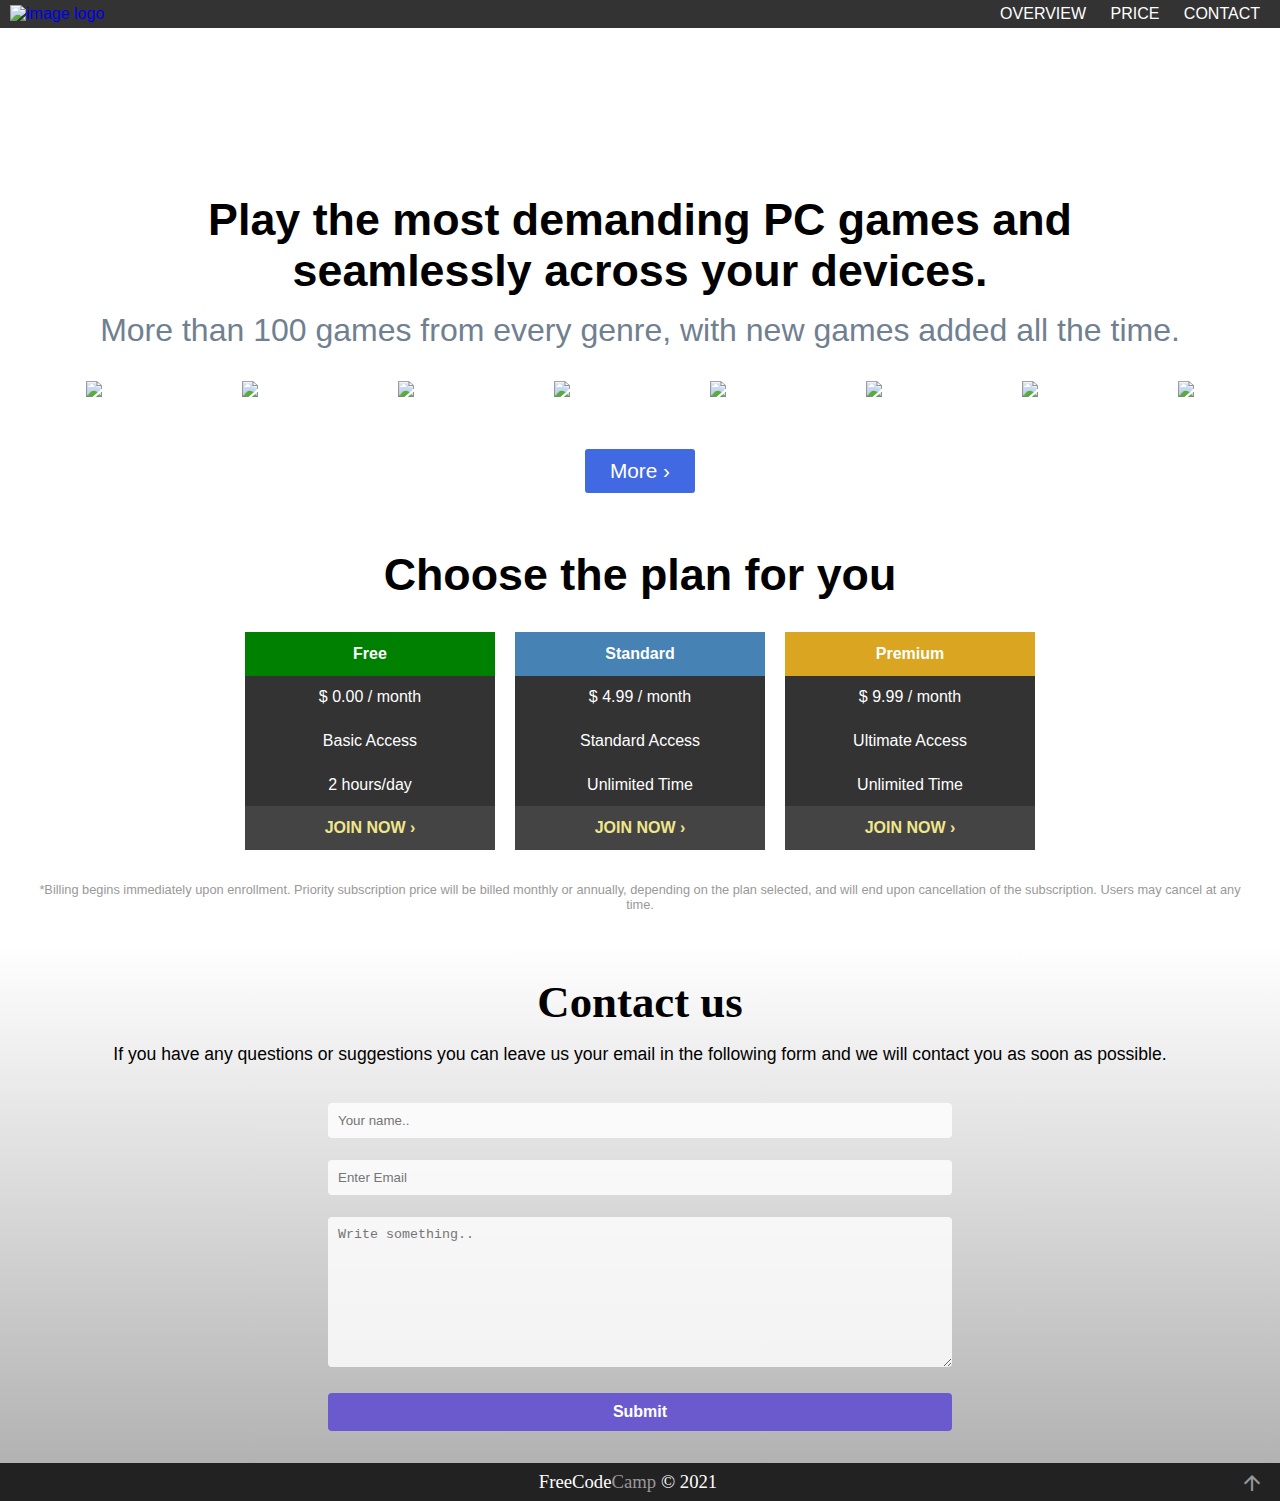
==== landingPage/index.html @ 871ff12c "Add files via upload" ====
<!DOCTYPE html>
<html lang="es">
 	<head>
 		<meta charset="utf-8">
		<title></title>

		<meta name="description" content="">
		<meta name="viewport" content="width=device-width, initial-scale=1">
		  
		<link rel="stylesheet" type="text/css" href="styles.css">
    <link rel="stylesheet" href="https://fonts.googleapis.com/icon?family=Material+Icons">
    <link rel="stylesheet" href="https://cdnjs.cloudflare.com/ajax/libs/font-awesome/4.7.0/css/font-awesome.min.css">
	</head>
	
	<body>

    <header id="header">
      <div id="header-logo">
        <a href="#home"><img src="img/logo_white.png" id="header-img" alt="image logo"></a>
      </div>
      <nav id="nav-bar" class="nav-bar">
        <a href="#overview" class="nav-link">OVERVIEW</a>
        <a href="#price" class="nav-link">PRICE</a>
        <a href="#contact" class="nav-link">CONTACT</a>
      </nav>
      <a href="javascript:void(0);" class="icon" onclick="myFunction()">
        <i class="fa fa-bars"></i>
      </a>
    </header>

    <section id="home">
      <div class="video-container">
        <video id="video" autoplay muted loop>
          <source src="img/2077.mp4" type="video/mp4">
          Your browser does not support the video tag.
        </video>
      </div>
      <span id="overview"></span>
      <h1 id="overview">Play the most demanding PC games and seamlessly across your devices.</h1>
      <p>More than 100 games from every genre, with new games added all the time.</p>
    </section>

    <section id="games">
      <div class="container-games">
        <div>
          <img src="img/games/monster-hunter-world-cover.jpg">
        </div>
        <div>
          <img src="img/games/biomutant-cover.jpg">
        </div>
        <div>
          <img src="img/games/dead-by-daylight-cover.jpg">
        </div>
        <div>
          <img src="img/games/little-nightmares-ii-cover.jpg">
        </div>
        <div>
          <img src="img/games/sea-of-thieves-pc-xbox-one-cover.jpg">
        </div>
        <div>
          <img src="img/games/the-crew-2-cover.jpg">
        </div>
        <div>
          <img src="img/games/los-sims-4-cover.jpg">
        </div>
        <div>
          <img src="img/games/tom-clancys-rainbow-six-siege-cover.jpg">
        </div>
      </div>
      <a href="#Explore"><button>More &#8250</button></a>
    </section>

    <section id="price">
      <h1>Choose the plan for you</h1>
      <div class="price-flex">
        <div class="lista">
          <ul>
            <li class="free">Free</li>
            <li class="grey">$ 0.00 / month</li>
            <li>Basic Access</li>
            <li>2 hours/day</li>
            <a href="#" class="join"><li>Join now &#8250</li></a>
          </ul>
        </div>
        <div class="lista">
          <ul>
            <li class="standard">Standard</li>
            <li class="grey">$ 4.99 / month</li>
            <li>Standard Access</li>
            <li>Unlimited Time</li>
            <a href="#" class="join"><li>Join now &#8250</li></a>
          </ul>
        </div>
        <div class="lista">
        <ul>
          <li class="premium">Premium</li>
          <li class="grey">$ 9.99 / month</li>
          <li>Ultimate Access</li>
          <li>Unlimited Time</li>
          <a href="#" class="join"><li>Join now &#8250</li></a>
        </ul>
        </div>
      </div>
      <p>*Billing begins immediately upon enrollment. Priority subscription price will be 
        billed monthly or annually, depending on the plan selected, and will end upon 
        cancellation of the subscription. Users may cancel at any time. 
      </p>
    </section>

    
    <section id="contact">
      <h1>Contact us</h1>
      <p>If you have any questions or suggestions you can leave us your email in the following form and we will contact you as soon as possible.</p>
      <form action="https://www.freecodecamp.org/email-submit">

        <label for="fname"></label>
        <input type="text" id="fname" name="firstname" placeholder="Your name..">
        <br>
        <label for="email"></label>
        <input type="email" placeholder="Enter Email" name="email" id="email" required>
        <br>
        <label for="subject"></label>
        <textarea id="subject" name="subject" placeholder="Write something.."></textarea>
    
        <input type="submit" value="Submit">
    
      </form>
    </section>

    <footer>
      <h3>FreeCode<span>Camp</span> &copy; 2021 <a href="#home"><i class="material-icons">arrow_upward</i></a></h3>
    </footer>
    
	</body> 

  <script>
    function myFunction() {
      var x = document.getElementById("nav-bar");
      if (x.className === "nav-bar") {
        x.className += " responsive";
      } else {
        x.className = "nav-bar";
      }
    } 
  </script>

</html>
---- landingPage/styles.css ----
@font-face {
	font-family: Lemon;
	src: url(fonts/LEMONMILK-Regular.otf);
}
@font-face {
	font-family: Roboto;
	src: url(fonts/Roboto-Regular.ttf);
}
*{
  margin:0;
  padding: 0;
  box-sizing: border-box;
  text-decoration: none;
  border: none;
}
body, html {
  background-color: white;
  font-family: "Roboto", sans-serif;
  text-align: center;

}
#header {
  background-color: #333;
  padding: 5px 10px;
  text-align: left;
  position: fixed;
  width: 100%;
  z-index: 1;
}
#header-img {
  width: 60px;
}
#header-name {
  display: none;
}
.nav-link {
  display: none;
  color: white;
}
#header .icon {
  color: white;
  position: absolute;
  top: 15px;
  right: 10px;
}
.nav-bar.responsive {
 padding-top: .5rem;
}
.nav-bar.responsive .nav-link {
  display: block;
  font-size: 1.2rem;
  padding: 5px 0;
}
section {
  padding: 0 1rem;
}
#home {
  padding-top: 50px;
}
.video-container {
  position: relative;
  width: 100%;
  display: flex;
  justify-content: center;
}
#video {
  width: 100%;
  height: 100%;
}
.video-container::after {
  position: absolute;
  content:"";
  height:100%;
  width:100%;
  top: 0;
  left: 0;
  background-image: url("img/multi.png");
  background-position: center;
  background-size: cover;
  background-repeat: no-repeat;
}
#home h1 {
  padding-top: 3.5rem;
  font-family: "Lemon", sans-serif;
  font-size: clamp(1.5rem, 3.5vw, 3rem);
}
#home p {
  margin-top: 1rem;
  font-size: clamp(1.1rem, 2.5vw, 2rem);
  color: slategrey;
}
.container-games {
  margin-top: 1rem;
  display: grid;
  grid-template-columns: auto auto auto auto;
}
.container-games img {
  width: 100%;
}
#games button {
  margin-top: 1rem;
  background-color: royalblue;
  color: white;
  font-size: 1.3rem;
  padding: 5px 10px;
  border-radius: 3px;
}
#price h1 {
  padding-top: 3.5rem;
  padding-bottom: 2rem;
  font-family: "Lemon", sans-serif;
  font-size: clamp(1.5rem, 3.5vw, 3rem);
}
.price-flex {
  display: flex;
  flex-direction: column;
  justify-content: center;
  align-items: center;
  gap: 20px;
}
.lista {
  width: 250px;
  color: white;
  background-color: #333;
}
.lista ul li {
  list-style-type: none;
  padding: 0.8rem 0;
}
.standard {
  font-weight: bold;
  background-color: steelblue;
}
.free {
  font-weight: bold;
  background-color: green;
}
.premium {
  font-weight: bold;
  background-color: goldenrod;
}
.join {
  text-transform: uppercase;
  font-weight: bold;
  color: khaki;
  text-decoration: none;
}
.lista ul a li {
 background-color: #444; 
}
#price p {
  color: #999;
  text-align: justify;
  font-size: 0.8rem;
  margin: 2rem 1rem; 
}
#contact {
  padding: 1rem;
  background-image: linear-gradient(rgba(255,255,255,1), rgba(0,0,0,0.3)), url("img/wd.jpg");
  background-size: cover;
  background-position: center;
  background-repeat: no-repeat;
}
#contact h1 {
  font-family: lemon;
  font-size: clamp(1.5rem, 3.5vw, 3rem);
  padding: 1rem;
}
#contact p {
  font-size: 1.1rem;
}
form {
  padding-top: 2rem;
  width: 100%;
  margin: 0 auto;
}
input, textarea {
  background-color: rgba(255,255,255,0.8);
  color: black;
  width: 100%; 
  padding: 10px; 
  border: none;
  border-radius: 4px; 
  box-sizing: border-box; 
  margin-top: 6px; 
  margin-bottom: 16px; 
  resize: vertical 
}
textarea {
  height: 150px;
}
input[type=submit] {
  background-color: slateblue;
  color: white;
  border: none;
  font-weight: bold;
  font-size: 1rem;
  cursor: pointer;
}

input[type=submit]:hover {
  background-color: #45a049;
}
footer {
  width: 100%;
  background-color: #222;
}
footer h3 {
  font-family: lemon;
  font-weight: 500;
  padding: 0.5rem 1rem;
  color: white;
}
footer span {
  color: #999;
}
footer h3 a {
  float: right;
  color: #999;
}
@media  screen and (min-width: 768px) {
  #home {
    padding-top: 20px;
  }
  .container-games img {
    width: 70%;
  }
  .price-flex {
    flex-direction: row;
  }
  #contact p {
    margin: 0 2rem;
  }
  form {
    width: 80%;
  }
}
@media screen and (min-width: 992px) {
  #header {
    display: flex;
    align-items: center;
    justify-content: space-between;
  }
  .nav-link {
    display: inline-block;
    padding: 0 10px;
  }
  #header .icon {
    display: none;
  }

  #home {
    display: flex;
    align-items: center;
    flex-direction: column;
  }
  .video-container {
    width: 80%;
    margin-top: -2rem;
  }
  #home h1 {
    margin: 0 10rem;
  }
  .container-games {
    margin: 2rem 0;
    display: grid;
    grid-template-columns: auto auto auto auto auto auto auto auto;
  }
  .container-games img {
    width: 80%;
  }
  #games button {
    padding: 10px 25px;
  }
  #price p {
    text-align: center;
  }
  form {
    width: 50%;
  }
}
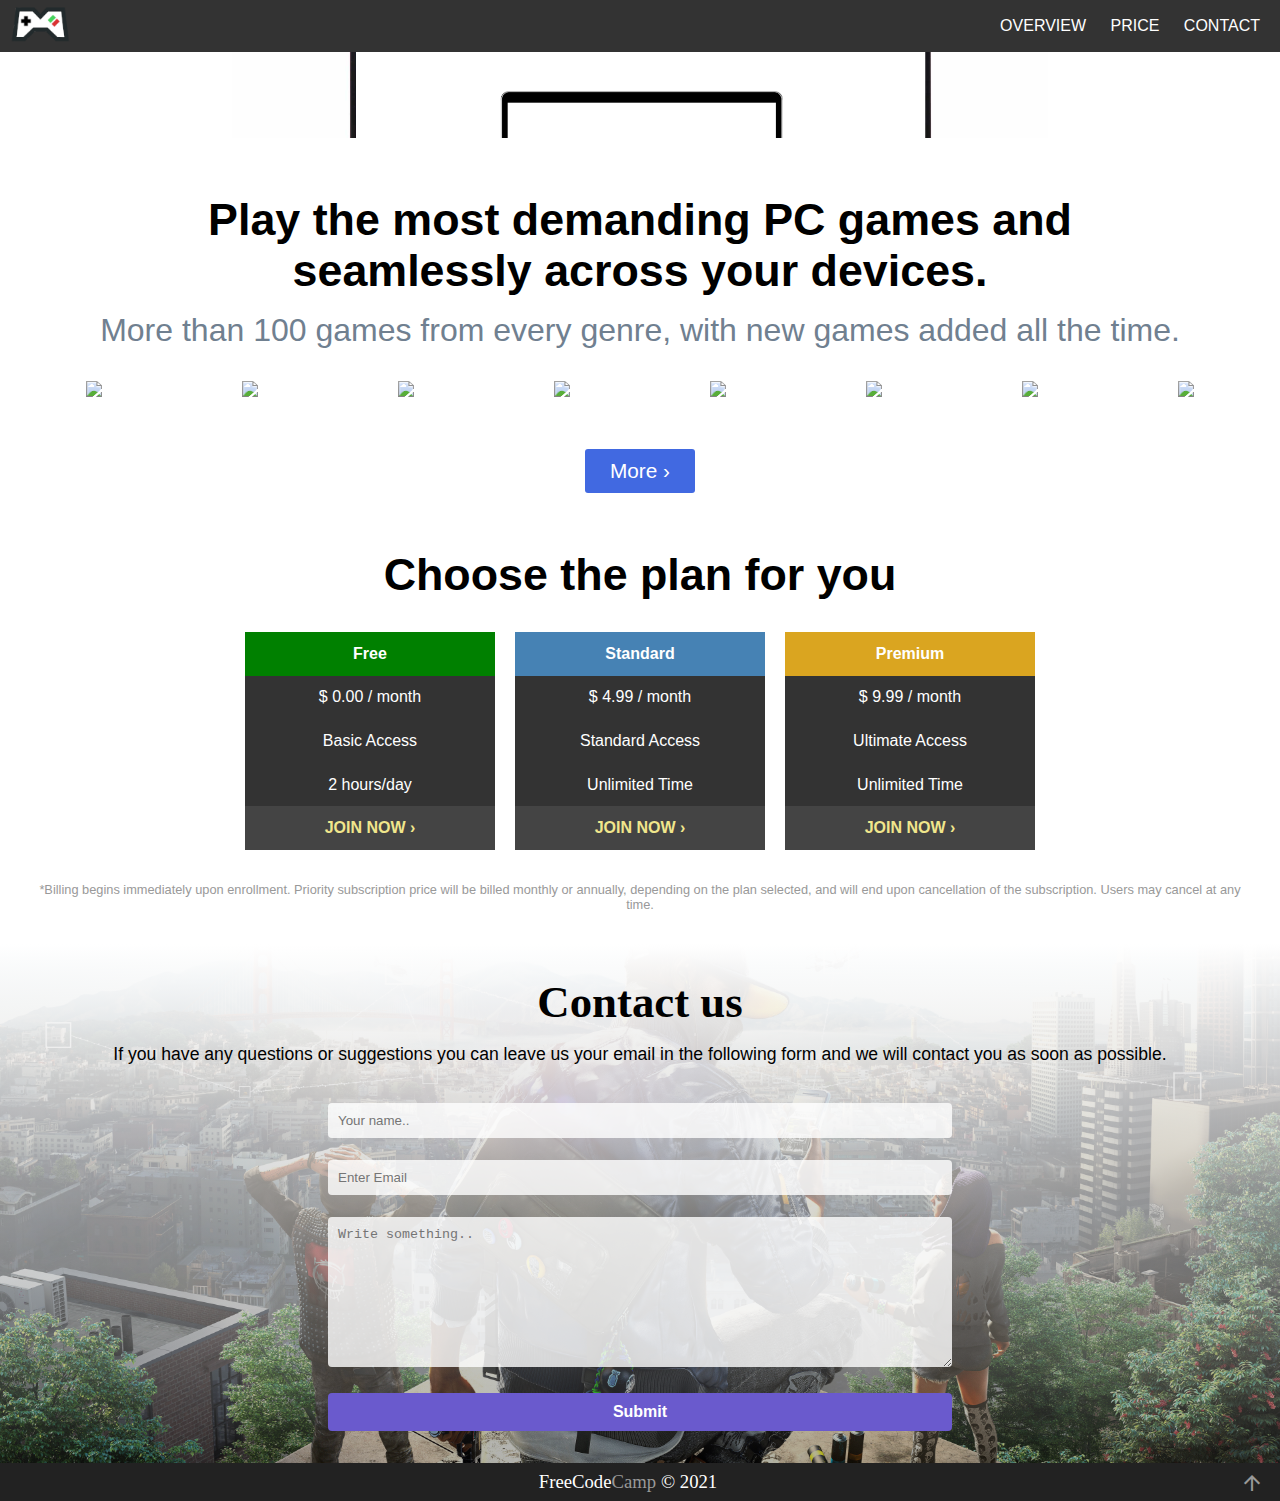
==== commit 3b9ac8d9: "Update index.html" ====
--- a/landingPage/index.html
+++ b/landingPage/index.html
@@ -36,7 +36,7 @@
         </video>
       </div>
       <span id="overview"></span>
-      <h1 id="overview">Play the most demanding PC games and seamlessly across your devices.</h1>
+      <h1>Play the most demanding PC games and seamlessly across your devices.</h1>
       <p>More than 100 games from every genre, with new games added all the time.</p>
     </section>
 
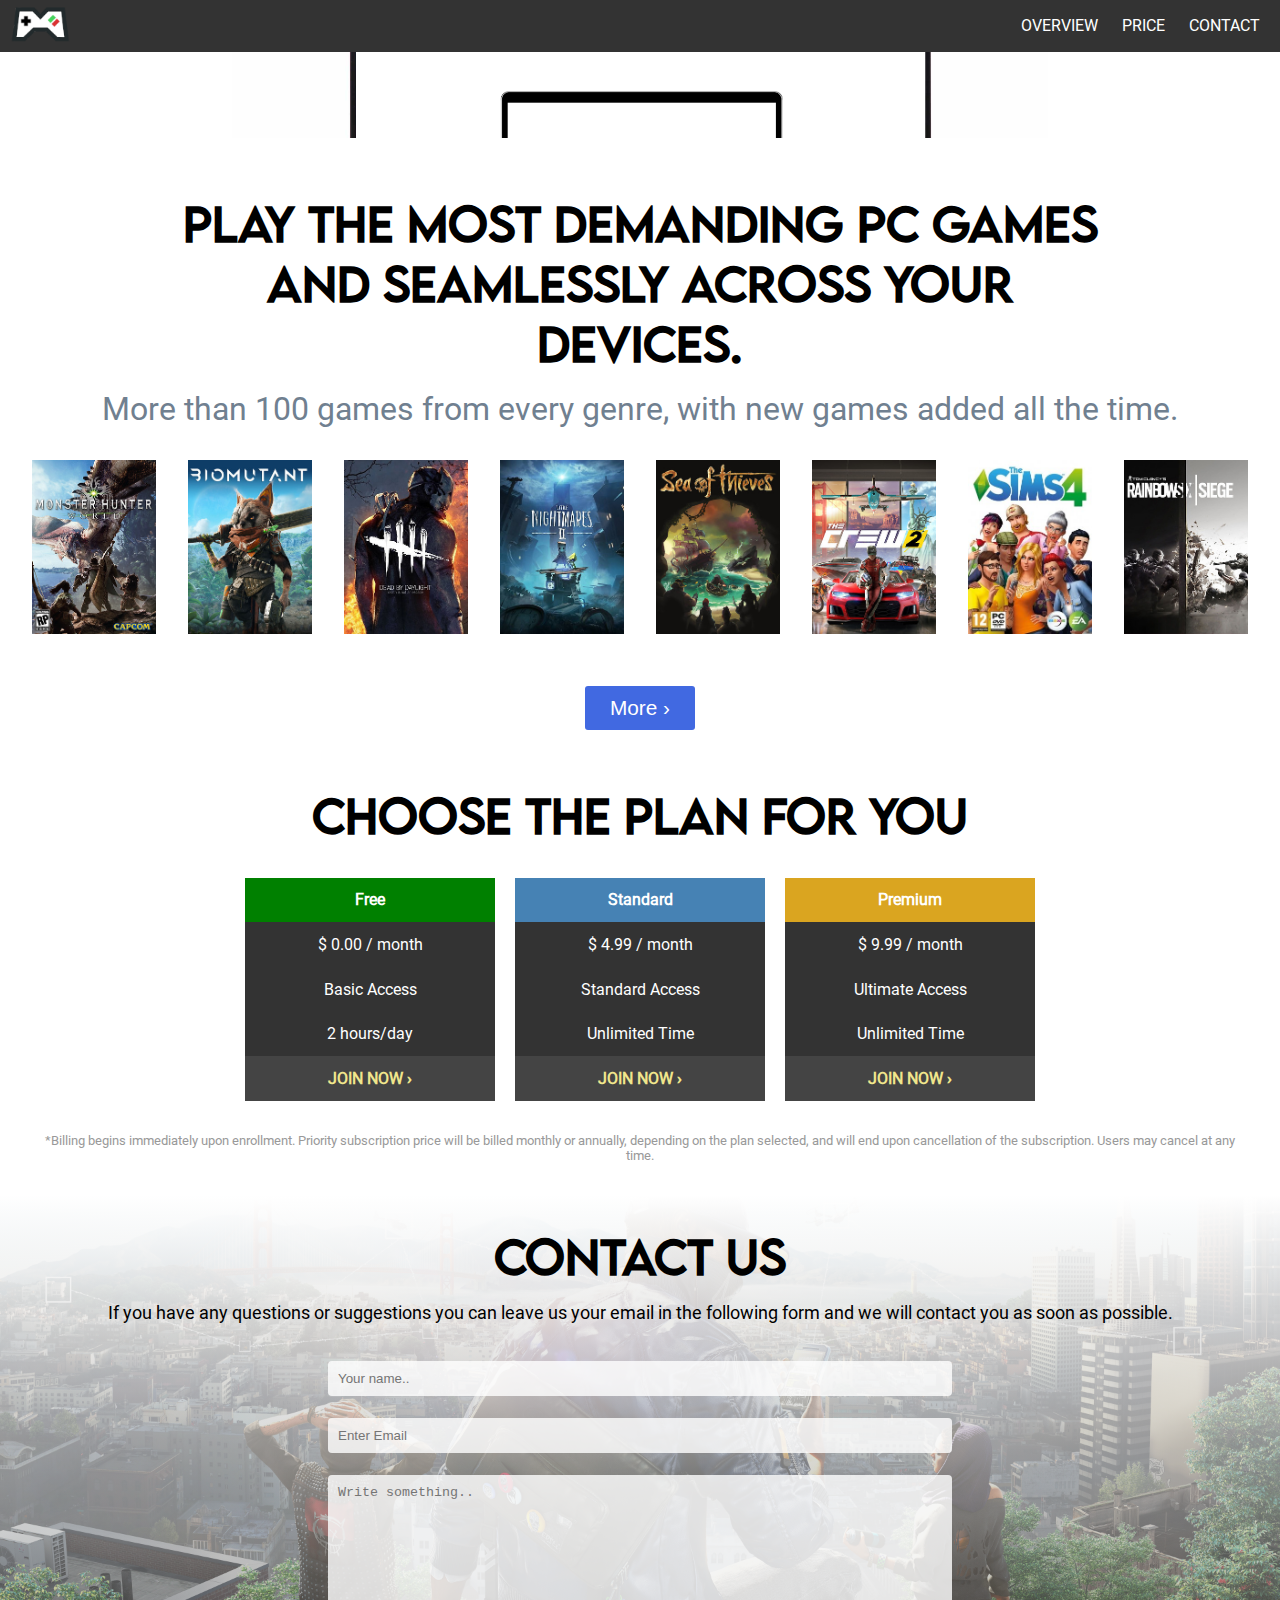
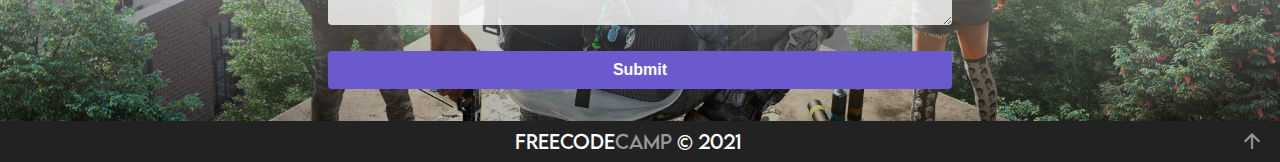
==== commit 0c46d211: "Update index.html" ====
--- a/landingPage/index.html
+++ b/landingPage/index.html
@@ -31,7 +31,7 @@
     <section id="home">
       <div class="video-container">
         <video id="video" autoplay muted loop>
-          <source src="img/2077.mp4" type="video/mp4">
+          <source src="img/2077.webm" type="video/webm">
           Your browser does not support the video tag.
         </video>
       </div>
